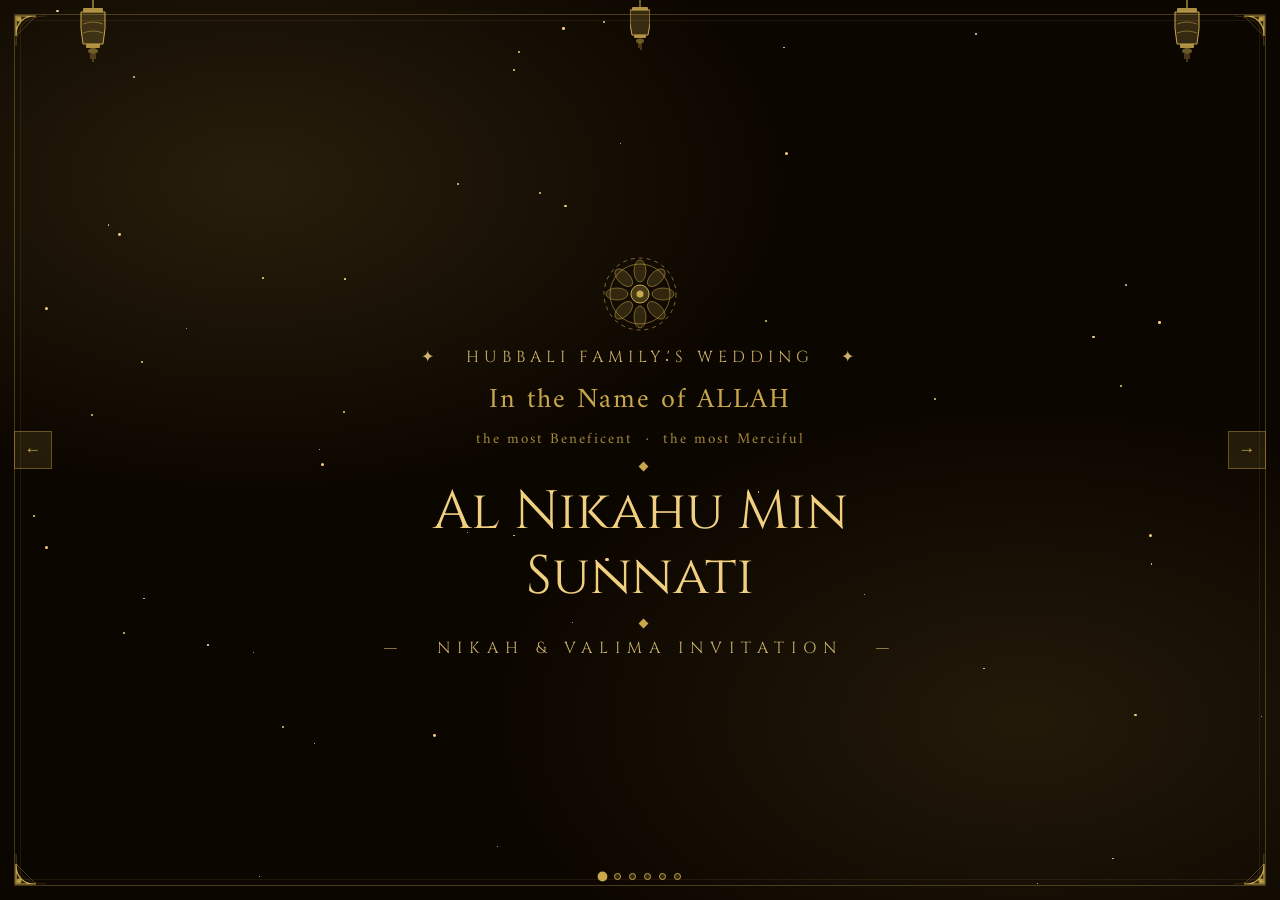
==== invitation.html @ 1d4d9b2c "animations" ====
<!DOCTYPE html>
<html lang="en">
<head>
<meta charset="UTF-8">
<meta name="viewport" content="width=device-width, initial-scale=1.0">
<title>Abdul Kadir & Mubeenabanu – Wedding</title>
<link href="https://fonts.googleapis.com/css2?family=Cormorant+Garamond:ital,wght@0,300;0,400;0,600;1,300;1,400&family=Great+Vibes&family=Cinzel:wght@400;600&family=Amiri:ital,wght@0,400;0,700;1,400&display=swap" rel="stylesheet">
<style>
*{margin:0;padding:0;box-sizing:border-box;}
:root{--gold:#c9a84c;--gl:#f0d080;--gd:#8b6914;}
body{background:#080400;font-family:"Cormorant Garamond",serif;overflow:hidden;width:100vw;height:100vh;}

#bg{position:fixed;inset:0;background:
  radial-gradient(ellipse 60% 50% at 20% 20%,rgba(201,168,76,.15) 0%,transparent 70%),
  radial-gradient(ellipse 60% 50% at 80% 80%,rgba(201,168,76,.12) 0%,transparent 70%),
  #0c0600;z-index:0;}

#particles{position:fixed;inset:0;pointer-events:none;z-index:1;}
.particle{position:absolute;border-radius:50%;background:var(--gl);animation:twinkle var(--dur) ease-in-out infinite;}
@keyframes twinkle{0%,100%{opacity:0;transform:scale(.4);}50%{opacity:var(--op);transform:scale(1);}}

#frame{position:fixed;inset:14px;pointer-events:none;z-index:10;border:1px solid rgba(201,168,76,.3);}
#frame::after{content:"";position:absolute;inset:5px;border:1px solid rgba(201,168,76,.1);}

.corner{position:fixed;width:48px;height:48px;pointer-events:none;z-index:11;}
.corner.tl{top:14px;left:14px;}.corner.tr{top:14px;right:14px;transform:scaleX(-1);}
.corner.bl{bottom:14px;left:14px;transform:scaleY(-1);}.corner.br{bottom:14px;right:14px;transform:scale(-1);}

#lanterns{position:fixed;top:0;left:0;right:0;display:flex;justify-content:space-between;padding:0 80px;pointer-events:none;z-index:9;}
.lantern{animation:swing 4s ease-in-out infinite;transform-origin:top center;}
.lantern:nth-child(2){animation-delay:.6s;}.lantern:nth-child(3){animation-delay:1.2s;}
@keyframes swing{0%,100%{transform:rotate(-6deg);}50%{transform:rotate(6deg);}}

/* SCENES */
.scene{
  position:absolute;inset:0;
  display:flex;flex-direction:column;
  align-items:center;justify-content:flex-start;
  padding:68px 48px 50px;
  z-index:5;
  visibility:hidden;opacity:0;
  transition:opacity .6s ease,visibility .6s ease;
  overflow-y:auto;
  overflow-x:hidden;
}
.scene.active{visibility:visible;opacity:1;}

/* scrollbar hidden but functional */
.scene::-webkit-scrollbar{width:0;}

.scene-inner{
  display:flex;flex-direction:column;
  align-items:center;gap:8px;
  max-width:640px;width:100%;
  margin:auto;
  padding:4px 0 8px;
}

/* STAGGER REVEAL */
.item{opacity:0;transform:translateY(16px);transition:opacity .7s ease,transform .7s ease;}
.item.pop{transform:scale(.8);transition:opacity .65s ease,transform .65s cubic-bezier(.34,1.56,.64,1);}
.scene.active .item{opacity:1;transform:none;}
.scene.active .item:nth-child(1){transition-delay:.1s;}
.scene.active .item:nth-child(2){transition-delay:.25s;}
.scene.active .item:nth-child(3){transition-delay:.4s;}
.scene.active .item:nth-child(4){transition-delay:.55s;}
.scene.active .item:nth-child(5){transition-delay:.7s;}
.scene.active .item:nth-child(6){transition-delay:.85s;}
.scene.active .item:nth-child(7){transition-delay:1s;}
.scene.active .item:nth-child(8){transition-delay:1.15s;}
.scene.active .item:nth-child(9){transition-delay:1.3s;}

/* TYPOGRAPHY */
.tag{font-family:"Cinzel",serif;font-size:clamp(11px,1.7vw,16px);color:var(--gl);letter-spacing:5px;text-transform:uppercase;opacity:.85;text-align:center;}
.arabic{font-family:"Amiri",serif;font-size:clamp(17px,3.2vw,28px);color:var(--gold);text-align:center;line-height:1.8;letter-spacing:2px;}
.script-big{font-family:"Cinzel",cursive;font-size:clamp(38px,9vw,82px);line-height:1.1;text-align:center;
  background:linear-gradient(135deg,#8b6914 0%,#f0d080 40%,#fff8dc 55%,#f0d080 70%,#8b6914 100%);
  background-size:200% auto;-webkit-background-clip:text;background-clip:text;color:transparent;
  animation:shimmer 3s linear infinite;filter:drop-shadow(0 0 16px rgba(201,168,76,.3));}
.couple-name{
  font-family:"Cinzel",serif;
  font-size:clamp(38px,9vw,82px);
  color:var(--gl);
}
@keyframes shimmer{0%{background-position:0% center;}100%{background-position:200% center;}}
.script-med{font-family:"Cinzel",cursive;font-size:clamp(26px,6vw,54px);color:var(--gl);text-align:center;line-height:1.2;}
.monogram{font-family:"Cinzel",cursive;font-size:clamp(60px,15vw,128px);line-height:1;text-align:center;
  background:linear-gradient(135deg,#8b6914,#f0d080,#fff8dc,#f0d080,#8b6914);
  background-size:200% auto;-webkit-background-clip:text;background-clip:text;color:transparent;
  animation:shimmer 4s linear infinite;filter:drop-shadow(0 0 30px rgba(201,168,76,.45));}
.body{font-family:"Cormorant Garamond",serif;font-size:clamp(15px,2.5vw,22px);color:rgba(240,208,128,.85);text-align:center;font-style:italic;line-height:1.75;}
.strong{font-family:"Cormorant Garamond",serif;font-size:clamp(17px,3vw,26px);color:var(--gl);text-align:center;font-style:italic;line-height:1.65;font-weight:600;}
.accent{font-family:"Cinzel",serif;font-size:clamp(12px,2vw,17px);color:var(--gold);letter-spacing:4px;text-align:center;}
.big-time{font-family:"Cormorant Garamond",serif;font-size:clamp(30px,7.5vw,68px);color:var(--gl);font-style:italic;line-height:1;font-weight:300;text-align:center;}

.heart{font-size:clamp(20px,3.5vw,32px);color:var(--gold);animation:hb 1.6s ease-in-out infinite;display:block;text-align:center;}
@keyframes hb{0%,100%{transform:scale(1);}15%{transform:scale(1.3);}30%{transform:scale(1);}45%{transform:scale(1.2);}60%{transform:scale(1);}}

.divider{display:flex;align-items:center;gap:12px;width:min(75%,360px);margin:2px auto;}
.dl{flex:1;height:1px;background:linear-gradient(90deg,transparent,var(--gold),transparent);}
.dg{width:7px;height:7px;background:var(--gold);transform:rotate(45deg);flex-shrink:0;}

.event-card{background:rgba(201,168,76,.07);border:1px solid rgba(201,168,76,.35);
  padding:clamp(12px,2.5vw,24px) clamp(18px,4vw,44px);text-align:center;position:relative;width:min(94%,480px);}
.event-card::before{content:"";position:absolute;inset:5px;border:1px solid rgba(201,168,76,.1);pointer-events:none;}

/* QR BOX */
.qr-row{display:flex;gap:20px;align-items:center;justify-content:center;margin-top:4px;}
.qr-box{display:flex;flex-direction:column;align-items:center;gap:6px;}
.qr-box img{width:clamp(80px,14vw,120px);height:clamp(80px,14vw,120px);object-fit:contain;
  border:2px solid rgba(201,168,76,.5);padding:4px;background:transparent;}
.qr-label{font-family:"Cinzel",serif;font-size:clamp(11px,1.6vw,14px);color:var(--gold);letter-spacing:3px;text-transform:uppercase;}

@keyframes float{0%,100%{transform:translateY(0);}50%{transform:translateY(-7px);}}
.float{animation:float 3.5s ease-in-out infinite;}

/* NAV */
.nav-btn{position:fixed;top:50%;transform:translateY(-50%);background:rgba(201,168,76,.12);
  border:1px solid rgba(201,168,76,.4);color:var(--gold);font-size:17px;
  width:38px;height:38px;display:flex;align-items:center;justify-content:center;
  cursor:pointer;z-index:20;transition:background .3s;}
.nav-btn:hover{background:rgba(201,168,76,.28);}
#prev{left:14px;}#next{right:14px;}

#dots{position:fixed;bottom:20px;left:50%;transform:translateX(-50%);display:flex;gap:8px;z-index:20;}
.dot{width:7px;height:7px;border-radius:50%;border:1px solid var(--gold);background:rgba(201,168,76,.2);cursor:pointer;transition:all .3s;}
.dot.on{background:var(--gold);transform:scale(1.4);}

/* ═══ RESPONSIVE ═══ */

/* Tablet / large mobile */
@media (max-width:768px) {
  .scene { padding:58px 32px 48px; }
  #lanterns { padding:0 56px; }
  .event-card { padding:clamp(10px,2.5vw,24px) clamp(14px,3.5vw,44px); }
}

/* Mobile */
@media (max-width:600px) {
  #frame { inset:8px; }
  #frame::after { inset:4px; }
  .corner { width:34px; height:34px; }
  .corner.tl{top:8px;left:8px;}
  .corner.tr{top:8px;right:8px;}
  .corner.bl{bottom:8px;left:8px;}
  .corner.br{bottom:8px;right:8px;}
  #lanterns { padding:0 36px; }
  .scene { padding:52px 14px 46px; }
  .scene-inner { gap:5px; }
  .couple-name { font-size:clamp(26px,8.5vw,82px); }
  .script-big  { font-size:clamp(26px,8.5vw,82px); }
  .script-med  { font-size:clamp(20px,6vw,54px); }
  .monogram    { font-size:clamp(44px,14vw,128px); }
  .big-time    { font-size:clamp(24px,7vw,68px); }
  .tag         { font-size:clamp(10px,2.8vw,16px); letter-spacing:3px; }
  .arabic      { font-size:clamp(15px,4vw,28px); }
  .body        { font-size:clamp(13px,3.2vw,22px); }
  .strong      { font-size:clamp(14px,3.5vw,26px); }
  .accent      { font-size:clamp(10px,2.8vw,17px); }
  .event-card  { width:min(98%,480px); padding:12px 16px; }
  .event-card::before { inset:4px; }
  .divider     { width:min(88%,360px); }
  .qr-row      { gap:14px; flex-wrap:wrap; justify-content:center; }
  .qr-box img  { width:clamp(72px,18vw,120px); height:clamp(72px,18vw,120px); }
  .qr-label    { font-size:clamp(9px,2.2vw,14px); }
  .nav-btn     { width:36px; height:36px; font-size:15px; }
  #prev { left:4px; }
  #next { right:4px; }
  #dots { bottom:10px; gap:7px; }
  .dot { width:6px; height:6px; }
}

/* Small / compact phones */
@media (max-width:380px) {
  #lanterns { padding:0 20px; }
  .scene { padding:50px 10px 44px; }
  .couple-name { font-size:clamp(22px,7.5vw,82px); }
  .script-big  { font-size:clamp(22px,7.5vw,82px); }
  .monogram    { font-size:clamp(38px,13vw,128px); }
}

/* Landscape on phones — limited vertical space */
@media (max-height:480px) and (orientation:landscape) {
  #lanterns { display:none; }
  #frame { inset:6px; }
  .corner { width:28px; height:28px; }
  .corner.tl{top:6px;left:6px;}
  .corner.tr{top:6px;right:6px;}
  .corner.bl{bottom:6px;left:6px;}
  .corner.br{bottom:6px;right:6px;}
  .scene { padding:36px 24px 36px; }
  .scene-inner { gap:3px; }
  .couple-name { font-size:clamp(18px,5vw,60px); }
  .script-big  { font-size:clamp(18px,5vw,60px); }
  .monogram    { font-size:clamp(32px,9vw,90px); }
  .big-time    { font-size:clamp(20px,5vw,56px); }
  .nav-btn     { width:32px; height:32px; }
  #dots { bottom:6px; }
}

/* iOS 100vh fix */
@supports (-webkit-touch-callout:none) {
  body { height:-webkit-fill-available; }
}

/* ════════════════════════════════════
   ENTRY CURTAIN — lifts away on load
════════════════════════════════════ */
#entry-curtain{
  position:fixed;inset:0;z-index:9999;
  background:#000;
  opacity:1;
  transition:opacity 1.3s cubic-bezier(.4,0,.2,1);
  pointer-events:none;
}
#entry-curtain.lifted{ opacity:0; }

</style>
</head>
<body>
<div id="entry-curtain"></div>
<div id="bg"></div>
<div id="particles"></div>
<div id="frame"></div>

<!-- Corners -->
<div class="corner tl"><svg viewBox="0 0 48 48" fill="none"><path d="M2 2L2 22Q2 2 22 2Z" stroke="#c9a84c" stroke-width="1.2" fill="rgba(201,168,76,.15)"/><path d="M2 2L2 32Q2 2 32 2" stroke="#c9a84c" stroke-width="0.5" fill="none" opacity=".4"/><circle cx="5" cy="5" r="2.5" fill="#c9a84c" opacity=".9"/><path d="M13 2Q7 8 2 15" stroke="#c9a84c" stroke-width="0.5" fill="none"/><path d="M22 2Q11 13 2 22" stroke="#c9a84c" stroke-width="0.5" fill="none" opacity=".6"/></svg></div>
<div class="corner tr"><svg viewBox="0 0 48 48" fill="none"><path d="M2 2L2 22Q2 2 22 2Z" stroke="#c9a84c" stroke-width="1.2" fill="rgba(201,168,76,.15)"/><path d="M2 2L2 32Q2 2 32 2" stroke="#c9a84c" stroke-width="0.5" fill="none" opacity=".4"/><circle cx="5" cy="5" r="2.5" fill="#c9a84c" opacity=".9"/><path d="M13 2Q7 8 2 15" stroke="#c9a84c" stroke-width="0.5" fill="none"/><path d="M22 2Q11 13 2 22" stroke="#c9a84c" stroke-width="0.5" fill="none" opacity=".6"/></svg></div>
<div class="corner bl"><svg viewBox="0 0 48 48" fill="none"><path d="M2 2L2 22Q2 2 22 2Z" stroke="#c9a84c" stroke-width="1.2" fill="rgba(201,168,76,.15)"/><path d="M2 2L2 32Q2 2 32 2" stroke="#c9a84c" stroke-width="0.5" fill="none" opacity=".4"/><circle cx="5" cy="5" r="2.5" fill="#c9a84c" opacity=".9"/><path d="M13 2Q7 8 2 15" stroke="#c9a84c" stroke-width="0.5" fill="none"/><path d="M22 2Q11 13 2 22" stroke="#c9a84c" stroke-width="0.5" fill="none" opacity=".6"/></svg></div>
<div class="corner br"><svg viewBox="0 0 48 48" fill="none"><path d="M2 2L2 22Q2 2 22 2Z" stroke="#c9a84c" stroke-width="1.2" fill="rgba(201,168,76,.15)"/><path d="M2 2L2 32Q2 2 32 2" stroke="#c9a84c" stroke-width="0.5" fill="none" opacity=".4"/><circle cx="5" cy="5" r="2.5" fill="#c9a84c" opacity=".9"/><path d="M13 2Q7 8 2 15" stroke="#c9a84c" stroke-width="0.5" fill="none"/><path d="M22 2Q11 13 2 22" stroke="#c9a84c" stroke-width="0.5" fill="none" opacity=".6"/></svg></div>

<!-- Lanterns -->
<div id="lanterns">
  <div class="lantern"><svg width="26" height="62" viewBox="0 0 26 62" fill="none"><line x1="13" y1="0" x2="13" y2="8" stroke="#c9a84c" stroke-width="1.2"/><rect x="3" y="8" width="20" height="4" rx="1" fill="#c9a84c" opacity=".85"/><path d="M1 12Q0 29 3 44L23 44Q26 29 25 12Z" fill="rgba(201,168,76,.22)" stroke="#c9a84c" stroke-width="1"/><path d="M3 24Q13 20 23 24" stroke="#c9a84c" stroke-width=".5" fill="none"/><path d="M3 33Q13 29 23 33" stroke="#c9a84c" stroke-width=".5" fill="none"/><rect x="6" y="44" width="14" height="4" rx="1" fill="#c9a84c" opacity=".85"/><ellipse cx="13" cy="51" rx="5" ry="3" fill="rgba(201,168,76,.5)"/><line x1="11" y1="54" x2="11" y2="59" stroke="#c9a84c" stroke-width=".6"/><line x1="13" y1="54" x2="13" y2="62" stroke="#c9a84c" stroke-width=".6"/><line x1="15" y1="54" x2="15" y2="59" stroke="#c9a84c" stroke-width=".6"/></svg></div>
  <div class="lantern"><svg width="20" height="50" viewBox="0 0 20 50" fill="none"><line x1="10" y1="0" x2="10" y2="7" stroke="#c9a84c" stroke-width="1"/><rect x="2" y="7" width="16" height="3" rx="1" fill="#c9a84c" opacity=".85"/><path d="M0 10Q-1 24 2 35L18 35Q21 24 20 10Z" fill="rgba(201,168,76,.22)" stroke="#c9a84c" stroke-width="1"/><rect x="4" y="35" width="12" height="3" rx="1" fill="#c9a84c" opacity=".85"/><ellipse cx="10" cy="41" rx="4" ry="2.5" fill="rgba(201,168,76,.5)"/><line x1="9" y1="43" x2="9" y2="48" stroke="#c9a84c" stroke-width=".6"/><line x1="11" y1="43" x2="11" y2="50" stroke="#c9a84c" stroke-width=".6"/></svg></div>
  <div class="lantern"><svg width="26" height="62" viewBox="0 0 26 62" fill="none"><line x1="13" y1="0" x2="13" y2="8" stroke="#c9a84c" stroke-width="1.2"/><rect x="3" y="8" width="20" height="4" rx="1" fill="#c9a84c" opacity=".85"/><path d="M1 12Q0 29 3 44L23 44Q26 29 25 12Z" fill="rgba(201,168,76,.22)" stroke="#c9a84c" stroke-width="1"/><path d="M3 24Q13 20 23 24" stroke="#c9a84c" stroke-width=".5" fill="none"/><path d="M3 33Q13 29 23 33" stroke="#c9a84c" stroke-width=".5" fill="none"/><rect x="6" y="44" width="14" height="4" rx="1" fill="#c9a84c" opacity=".85"/><ellipse cx="13" cy="51" rx="5" ry="3" fill="rgba(201,168,76,.5)"/><line x1="11" y1="54" x2="11" y2="59" stroke="#c9a84c" stroke-width=".6"/><line x1="13" y1="54" x2="13" y2="62" stroke="#c9a84c" stroke-width=".6"/><line x1="15" y1="54" x2="15" y2="59" stroke="#c9a84c" stroke-width=".6"/></svg></div>
</div>

<!-- ═══ SCENE 0 — BISMILLAH ═══ -->
<div class="scene" id="s0">
  <div class="scene-inner">
    <div class="item pop float">
      <svg width="78" height="78" viewBox="0 0 78 78" fill="none">
        <circle cx="39" cy="39" r="36" stroke="#c9a84c" stroke-width=".6" stroke-dasharray="4 4"/>
        <circle cx="39" cy="39" r="30" stroke="#c9a84c" stroke-width="1" opacity=".55"/>
        <g fill="rgba(201,168,76,.18)" stroke="#c9a84c" stroke-width=".5">
          <ellipse cx="39" cy="16" rx="6" ry="11" transform="rotate(0 39 39)"/>
          <ellipse cx="39" cy="16" rx="6" ry="11" transform="rotate(45 39 39)"/>
          <ellipse cx="39" cy="16" rx="6" ry="11" transform="rotate(90 39 39)"/>
          <ellipse cx="39" cy="16" rx="6" ry="11" transform="rotate(135 39 39)"/>
          <ellipse cx="39" cy="16" rx="6" ry="11" transform="rotate(180 39 39)"/>
          <ellipse cx="39" cy="16" rx="6" ry="11" transform="rotate(225 39 39)"/>
          <ellipse cx="39" cy="16" rx="6" ry="11" transform="rotate(270 39 39)"/>
          <ellipse cx="39" cy="16" rx="6" ry="11" transform="rotate(315 39 39)"/>
        </g>
        <circle cx="39" cy="39" r="9" fill="rgba(201,168,76,.3)" stroke="#c9a84c"/>
        <circle cx="39" cy="39" r="3.5" fill="#c9a84c"/>
      </svg>
    </div>
    <div class="item"><p class="tag">✦ &nbsp; Hubbali Family's Wedding &nbsp; ✦</p></div>
    <div class="item">
      <p class="arabic">In the Name of ALLAH</p>
      <p class="arabic" style="font-size:clamp(10px,1.7vw,15px);opacity:.8">the most Beneficent &nbsp;·&nbsp; the most Merciful</p>
    </div>
    <div class="item"><div class="divider"><div class="dl"></div><div class="dg"></div><div class="dl"></div></div></div>
    <div class="item"><p class="script-med">Al Nikahu Min Sunnati</p></div>
    <div class="item"><div class="divider"><div class="dl"></div><div class="dg"></div><div class="dl"></div></div></div>
    <div class="item"><p class="tag" style="letter-spacing:7px">— &nbsp; Nikah & Valima Invitation &nbsp; —</p></div>
  </div>
</div>

<!-- ═══ SCENE 1 — THE COUPLE ═══ -->
<div class="scene" id="s1">
  <div class="scene-inner">
    <div class="item"><p class="tag">Wedding of</p></div>
    <div class="item">
      <p class="couple-name">Abdul Kadir</p>
      <p class="body" style="font-size:clamp(10px,1.4vw,12px);margin-top:2px">&nbsp;·&nbsp; Son of Mr & Mrs Hubbali</p>
    </div>
    <div class="item pop"><span class="heart">♥</span></div>
    <div class="item">
      <p class="couple-name">Mubeenabanu</p>
      <p class="body" style="font-size:clamp(10px,1.4vw,12px);margin-top:2px">&nbsp;·&nbsp; D/o. Mr & Mrs Masuti</p>
    </div>
    <div class="item"><div class="divider"><div class="dl"></div><div class="dg"></div><div class="dl"></div></div></div>
    <div class="item">
      <p class="body">request the pleasure of your presence &amp; your family<br>on the auspicious occasion of their son's <strong style="color:var(--gold);font-style:normal">Wedding Ceremony</strong></p>
    </div>
  </div>
</div>

<!-- ═══ SCENE 2 — MONOGRAM ═══ -->
<div class="scene" id="s2">
  <div class="scene-inner">
    <div class="item pop float"><p class="monogram">A&amp;M</p></div>
    <div class="item"><div class="divider"><div class="dl"></div><div class="dg"></div><div class="dl"></div></div></div>
    <div class="item"><p class="tag" style="letter-spacing:7px">Forever &amp; Always</p></div>
    <div class="item">
      <svg width="106" height="53" viewBox="0 0 106 53" fill="none">
        <circle cx="33" cy="26" r="19" stroke="#c9a84c" stroke-width="1.5" fill="rgba(201,168,76,.07)"/>
        <circle cx="73" cy="26" r="19" stroke="#c9a84c" stroke-width="1.5" fill="rgba(201,168,76,.07)"/>
        <circle cx="33" cy="26" r="13" stroke="#c9a84c" stroke-width=".5" fill="none" opacity=".4"/>
        <circle cx="73" cy="26" r="13" stroke="#c9a84c" stroke-width=".5" fill="none" opacity=".4"/>
        <polygon points="33,8 36,14 33,20 30,14" fill="rgba(201,168,76,.8)" stroke="#c9a84c" stroke-width=".5"/>
        <polygon points="73,8 76,14 73,20 70,14" fill="rgba(201,168,76,.8)" stroke="#c9a84c" stroke-width=".5"/>
      </svg>
    </div>
  </div>
</div>

<!-- ═══ SCENE 3 — NIKAH ═══ -->
<div class="scene" id="s3">
  <div class="scene-inner">
    <div class="item"><p class="tag" style="letter-spacing:6px">✦ &nbsp; Insha-Allah &nbsp; ✦</p></div>
    <div class="item pop">
      <div class="event-card">
        <p class="accent" style="letter-spacing:5px;margin-bottom:6px">NIKAH CEREMONY</p>
        <div class="divider" style="margin:5px auto"><div class="dl"></div><div class="dg"></div><div class="dl"></div></div>
        <p class="strong" style="font-size:clamp(14px,2.6vw,21px);margin-top:6px">Sunday, 10<sup style="font-size:.6em">th</sup> May 2026</p>
        <p class="big-time" style="margin:6px 0">11:45 a.m.</p>
        <div class="divider" style="margin:6px auto;opacity:.3"><div class="dl"></div></div>
        <p class="body" style="font-size:clamp(12px,1.9vw,17px)">
          Appaji Garden<br>Opp. Bus Depot, Hubli–Bijapur Road<br>
          <strong style="color:var(--gl);font-style:normal">Navalgund</strong>
        </p>
      </div>
    </div>
    <div class="item">
      <div class="qr-row">
        <div class="qr-box">
          <img src="[data-uri]" alt="Nikah venue QR code"/>
          <p class="qr-label">Scan for Nikah Venue</p>
        </div>
      </div>
    </div>
  </div>
</div>

<!-- ═══ SCENE 4 — VALIMA ═══ -->
<div class="scene" id="s4">
  <div class="scene-inner">
    <div class="item"><p class="tag" style="letter-spacing:6px">✦ &nbsp; Reception &nbsp; ✦</p></div>
    <div class="item pop">
      <div class="event-card">
        <p class="accent" style="letter-spacing:5px;margin-bottom:6px">VALIMA (RECEPTION)</p>
        <div class="divider" style="margin:5px auto"><div class="dl"></div><div class="dg"></div><div class="dl"></div></div>
        <p class="strong" style="font-size:clamp(14px,2.6vw,21px);margin-top:6px">Monday, 11<sup style="font-size:.6em">th</sup> May 2026</p>
        <p class="big-time" style="margin:6px 0">1:00 pm</p>
        <div class="divider" style="margin:6px auto;opacity:.3"><div class="dl"></div></div>
        <p class="body" style="font-size:clamp(12px,1.9vw,17px)">
          Taj Shadi Mahal<br>Tajnagar, Last Bus-Stop<br>
          <strong style="color:var(--gl);font-style:normal">Hubli</strong>
        </p>
      </div>
    </div>
    <div class="item">
      <div class="qr-row">
        <div class="qr-box">
          <img src="[data-uri]" alt="Valima venue QR code"/>
          <p class="qr-label">Scan for Valima Venue</p>
        </div>
      </div>
    </div>
  </div>
</div>

<!-- ═══ SCENE 5 — FROM FAMILY ═══ -->
<div class="scene" id="s5">
  <div class="scene-inner" style="gap:9px">
    <div class="item pop float">
      <svg width="62" height="62" viewBox="0 0 62 62" fill="none">
        <circle cx="31" cy="31" r="28" stroke="#c9a84c" stroke-width=".6" stroke-dasharray="3 3"/>
        <g fill="rgba(201,168,76,.2)" stroke="#c9a84c" stroke-width=".5">
          <ellipse cx="31" cy="11" rx="5" ry="9" transform="rotate(0 31 31)"/>
          <ellipse cx="31" cy="11" rx="5" ry="9" transform="rotate(60 31 31)"/>
          <ellipse cx="31" cy="11" rx="5" ry="9" transform="rotate(120 31 31)"/>
          <ellipse cx="31" cy="11" rx="5" ry="9" transform="rotate(180 31 31)"/>
          <ellipse cx="31" cy="11" rx="5" ry="9" transform="rotate(240 31 31)"/>
          <ellipse cx="31" cy="11" rx="5" ry="9" transform="rotate(300 31 31)"/>
        </g>
        <circle cx="31" cy="31" r="7" fill="rgba(201,168,76,.3)" stroke="#c9a84c"/>
        <circle cx="31" cy="31" r="3" fill="#c9a84c"/>
      </svg>
    </div>
    <div class="item"><p class="tag" style="letter-spacing:5px">With Best Compliments From</p></div>
    <div class="item"><div class="divider"><div class="dl"></div><div class="dg"></div><div class="dl"></div></div></div>
    <div class="item"><p class="script-med" style="font-size:clamp(20px,4.5vw,40px)">Mr. &amp; Mrs. Hubbali</p></div>
  </div>
</div>

<button class="nav-btn" id="prev">&#8592;</button>
<button class="nav-btn" id="next">&#8594;</button>
<div id="dots"></div>

<script>
const pw=document.getElementById("particles");
for(let i=0;i<55;i++){const p=document.createElement("div");p.className="particle";const sz=(Math.random()*2.5+.8).toFixed(1);p.style.cssText=`width:${sz}px;height:${sz}px;left:${(Math.random()*100).toFixed(1)}%;top:${(Math.random()*100).toFixed(1)}%;--dur:${(Math.random()*4+2).toFixed(1)}s;--op:${(Math.random()*.5+.1).toFixed(2)};animation-delay:${(Math.random()*6).toFixed(1)}s`;pw.appendChild(p);}

const scenes=Array.from(document.querySelectorAll(".scene"));
const N=scenes.length;
let cur=0,timer=null,userNavigated=false;
const dotsEl=document.getElementById("dots");
scenes.forEach((_,i)=>{const d=document.createElement("div");d.className="dot"+(i===0?" on":"");d.onclick=()=>goManual(i);dotsEl.appendChild(d);});

function go(idx){
  if(timer)clearTimeout(timer);
  const prev=scenes[cur];
  cur=((idx%N)+N)%N;
  prev.classList.remove("active");
  setTimeout(()=>{scenes[cur].classList.add("active");dotsEl.querySelectorAll(".dot").forEach((d,i)=>d.classList.toggle("on",i===cur));},420);
  if(!userNavigated) timer=setTimeout(()=>go(cur+1),8000);
}

function goManual(idx){
  userNavigated=true;
  if(timer)clearTimeout(timer);
  go(idx);
}

scenes[0].classList.add("active");
timer=setTimeout(()=>go(1),8000);
document.getElementById("next").onclick=()=>goManual(cur+1);
document.getElementById("prev").onclick=()=>goManual(cur-1);
document.addEventListener("keydown",e=>{if(e.key==="ArrowRight")goManual(cur+1);if(e.key==="ArrowLeft")goManual(cur-1);});
let tx=0,ty=0;
document.addEventListener("touchstart",e=>{tx=e.touches[0].clientX;ty=e.touches[0].clientY;},{passive:true});
document.addEventListener("touchend",e=>{
  const dx=e.changedTouches[0].clientX-tx;
  const dy=e.changedTouches[0].clientY-ty;
  if(Math.abs(dx)>45&&Math.abs(dx)>Math.abs(dy))goManual(cur+(dx<0?1:-1));
});

function recolorQR(img){
  const c=document.createElement("canvas");
  c.width=img.naturalWidth;c.height=img.naturalHeight;
  const ctx=c.getContext("2d");
  ctx.drawImage(img,0,0);
  const d=ctx.getImageData(0,0,c.width,c.height);
  for(let i=0;i<d.data.length;i+=4){
    const lum=d.data[i]*0.299+d.data[i+1]*0.587+d.data[i+2]*0.114;
    if(lum<128){d.data[i]=201;d.data[i+1]=168;d.data[i+2]=76;d.data[i+3]=255;}
    else{d.data[i+3]=0;}
  }
  ctx.putImageData(d,0,0);
  img.src=c.toDataURL("image/png");
}
document.querySelectorAll(".qr-box img").forEach(img=>{
  if(img.complete&&img.naturalWidth)recolorQR(img);
  else img.addEventListener("load",()=>recolorQR(img),{once:true});
});

/* ── entry curtain lift ── */
(function(){
  var ec = document.getElementById('entry-curtain');
  if(!ec) return;
  // Wait for fonts/paint then start the lift
  requestAnimationFrame(function(){
    requestAnimationFrame(function(){
      setTimeout(function(){ ec.classList.add('lifted'); }, 60);
    });
  });
  // Remove from DOM after transition completes
  ec.addEventListener('transitionend', function(){ ec.remove(); }, {once:true});
})();

</script>
</body>
</html>
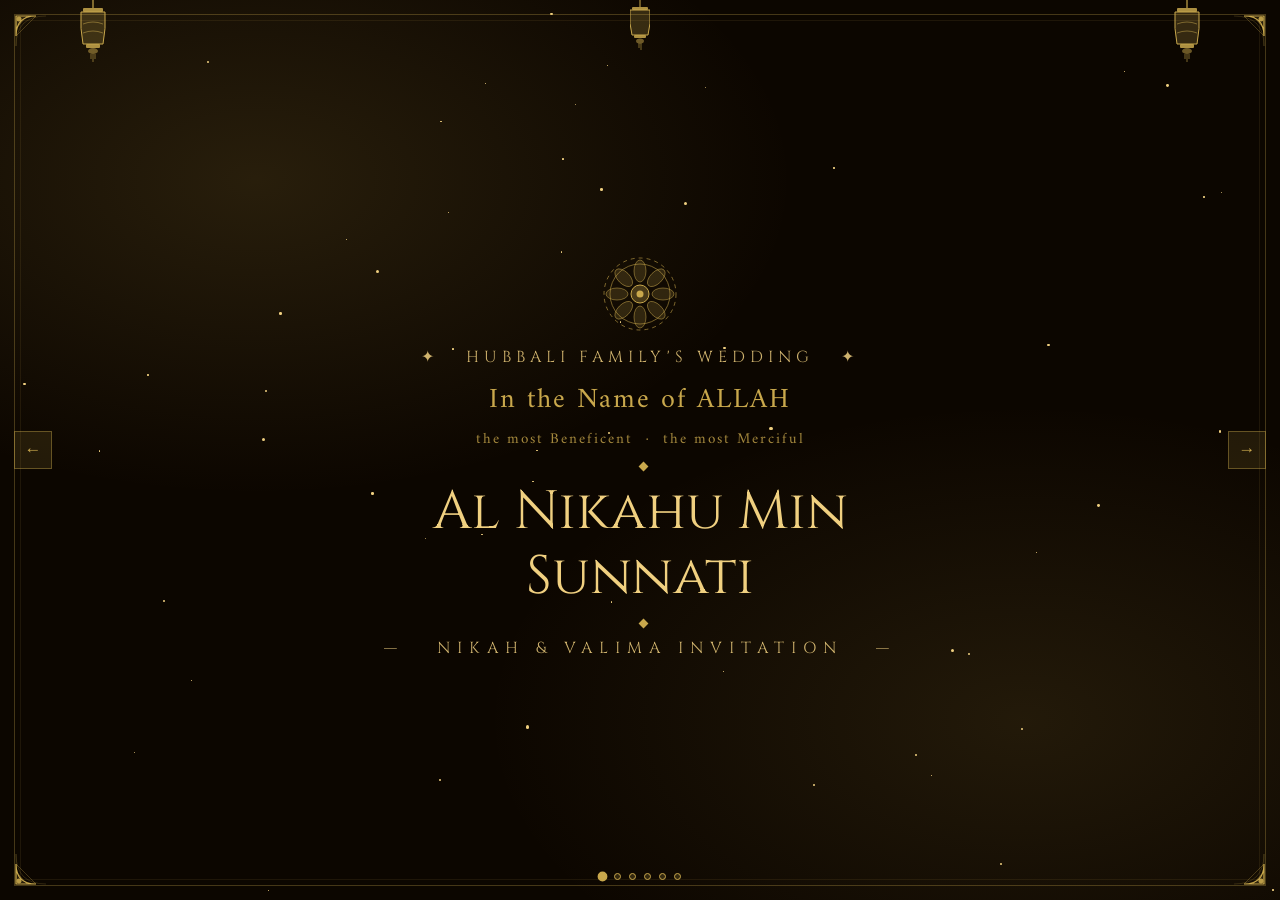
==== commit 2380a2aa: "location info" ====
--- a/invitation.html
+++ b/invitation.html
@@ -5,216 +5,26 @@
 <meta name="viewport" content="width=device-width, initial-scale=1.0">
 <title>Abdul Kadir & Mubeenabanu – Wedding</title>
 <link href="https://fonts.googleapis.com/css2?family=Cormorant+Garamond:ital,wght@0,300;0,400;0,600;1,300;1,400&family=Great+Vibes&family=Cinzel:wght@400;600&family=Amiri:ital,wght@0,400;0,700;1,400&display=swap" rel="stylesheet">
+<link rel="stylesheet" href="invitation.css">
 <style>
-*{margin:0;padding:0;box-sizing:border-box;}
-:root{--gold:#c9a84c;--gl:#f0d080;--gd:#8b6914;}
-body{background:#080400;font-family:"Cormorant Garamond",serif;overflow:hidden;width:100vw;height:100vh;}
-
-#bg{position:fixed;inset:0;background:
-  radial-gradient(ellipse 60% 50% at 20% 20%,rgba(201,168,76,.15) 0%,transparent 70%),
-  radial-gradient(ellipse 60% 50% at 80% 80%,rgba(201,168,76,.12) 0%,transparent 70%),
-  #0c0600;z-index:0;}
-
-#particles{position:fixed;inset:0;pointer-events:none;z-index:1;}
-.particle{position:absolute;border-radius:50%;background:var(--gl);animation:twinkle var(--dur) ease-in-out infinite;}
-@keyframes twinkle{0%,100%{opacity:0;transform:scale(.4);}50%{opacity:var(--op);transform:scale(1);}}
-
-#frame{position:fixed;inset:14px;pointer-events:none;z-index:10;border:1px solid rgba(201,168,76,.3);}
-#frame::after{content:"";position:absolute;inset:5px;border:1px solid rgba(201,168,76,.1);}
-
-.corner{position:fixed;width:48px;height:48px;pointer-events:none;z-index:11;}
-.corner.tl{top:14px;left:14px;}.corner.tr{top:14px;right:14px;transform:scaleX(-1);}
-.corner.bl{bottom:14px;left:14px;transform:scaleY(-1);}.corner.br{bottom:14px;right:14px;transform:scale(-1);}
-
-#lanterns{position:fixed;top:0;left:0;right:0;display:flex;justify-content:space-between;padding:0 80px;pointer-events:none;z-index:9;}
-.lantern{animation:swing 4s ease-in-out infinite;transform-origin:top center;}
-.lantern:nth-child(2){animation-delay:.6s;}.lantern:nth-child(3){animation-delay:1.2s;}
-@keyframes swing{0%,100%{transform:rotate(-6deg);}50%{transform:rotate(6deg);}}
-
-/* SCENES */
-.scene{
-  position:absolute;inset:0;
-  display:flex;flex-direction:column;
-  align-items:center;justify-content:flex-start;
-  padding:68px 48px 50px;
-  z-index:5;
-  visibility:hidden;opacity:0;
-  transition:opacity .6s ease,visibility .6s ease;
-  overflow-y:auto;
-  overflow-x:hidden;
-}
-.scene.active{visibility:visible;opacity:1;}
-
-/* scrollbar hidden but functional */
-.scene::-webkit-scrollbar{width:0;}
-
-.scene-inner{
-  display:flex;flex-direction:column;
-  align-items:center;gap:8px;
-  max-width:640px;width:100%;
-  margin:auto;
-  padding:4px 0 8px;
-}
-
-/* STAGGER REVEAL */
-.item{opacity:0;transform:translateY(16px);transition:opacity .7s ease,transform .7s ease;}
-.item.pop{transform:scale(.8);transition:opacity .65s ease,transform .65s cubic-bezier(.34,1.56,.64,1);}
-.scene.active .item{opacity:1;transform:none;}
-.scene.active .item:nth-child(1){transition-delay:.1s;}
-.scene.active .item:nth-child(2){transition-delay:.25s;}
-.scene.active .item:nth-child(3){transition-delay:.4s;}
-.scene.active .item:nth-child(4){transition-delay:.55s;}
-.scene.active .item:nth-child(5){transition-delay:.7s;}
-.scene.active .item:nth-child(6){transition-delay:.85s;}
-.scene.active .item:nth-child(7){transition-delay:1s;}
-.scene.active .item:nth-child(8){transition-delay:1.15s;}
-.scene.active .item:nth-child(9){transition-delay:1.3s;}
-
-/* TYPOGRAPHY */
-.tag{font-family:"Cinzel",serif;font-size:clamp(11px,1.7vw,16px);color:var(--gl);letter-spacing:5px;text-transform:uppercase;opacity:.85;text-align:center;}
-.arabic{font-family:"Amiri",serif;font-size:clamp(17px,3.2vw,28px);color:var(--gold);text-align:center;line-height:1.8;letter-spacing:2px;}
-.script-big{font-family:"Cinzel",cursive;font-size:clamp(38px,9vw,82px);line-height:1.1;text-align:center;
-  background:linear-gradient(135deg,#8b6914 0%,#f0d080 40%,#fff8dc 55%,#f0d080 70%,#8b6914 100%);
-  background-size:200% auto;-webkit-background-clip:text;background-clip:text;color:transparent;
-  animation:shimmer 3s linear infinite;filter:drop-shadow(0 0 16px rgba(201,168,76,.3));}
-.couple-name{
-  font-family:"Cinzel",serif;
-  font-size:clamp(38px,9vw,82px);
-  color:var(--gl);
-}
-@keyframes shimmer{0%{background-position:0% center;}100%{background-position:200% center;}}
-.script-med{font-family:"Cinzel",cursive;font-size:clamp(26px,6vw,54px);color:var(--gl);text-align:center;line-height:1.2;}
-.monogram{font-family:"Cinzel",cursive;font-size:clamp(60px,15vw,128px);line-height:1;text-align:center;
-  background:linear-gradient(135deg,#8b6914,#f0d080,#fff8dc,#f0d080,#8b6914);
-  background-size:200% auto;-webkit-background-clip:text;background-clip:text;color:transparent;
-  animation:shimmer 4s linear infinite;filter:drop-shadow(0 0 30px rgba(201,168,76,.45));}
-.body{font-family:"Cormorant Garamond",serif;font-size:clamp(15px,2.5vw,22px);color:rgba(240,208,128,.85);text-align:center;font-style:italic;line-height:1.75;}
-.strong{font-family:"Cormorant Garamond",serif;font-size:clamp(17px,3vw,26px);color:var(--gl);text-align:center;font-style:italic;line-height:1.65;font-weight:600;}
-.accent{font-family:"Cinzel",serif;font-size:clamp(12px,2vw,17px);color:var(--gold);letter-spacing:4px;text-align:center;}
-.big-time{font-family:"Cormorant Garamond",serif;font-size:clamp(30px,7.5vw,68px);color:var(--gl);font-style:italic;line-height:1;font-weight:300;text-align:center;}
-
-.heart{font-size:clamp(20px,3.5vw,32px);color:var(--gold);animation:hb 1.6s ease-in-out infinite;display:block;text-align:center;}
-@keyframes hb{0%,100%{transform:scale(1);}15%{transform:scale(1.3);}30%{transform:scale(1);}45%{transform:scale(1.2);}60%{transform:scale(1);}}
-
-.divider{display:flex;align-items:center;gap:12px;width:min(75%,360px);margin:2px auto;}
-.dl{flex:1;height:1px;background:linear-gradient(90deg,transparent,var(--gold),transparent);}
-.dg{width:7px;height:7px;background:var(--gold);transform:rotate(45deg);flex-shrink:0;}
-
-.event-card{background:rgba(201,168,76,.07);border:1px solid rgba(201,168,76,.35);
-  padding:clamp(12px,2.5vw,24px) clamp(18px,4vw,44px);text-align:center;position:relative;width:min(94%,480px);}
-.event-card::before{content:"";position:absolute;inset:5px;border:1px solid rgba(201,168,76,.1);pointer-events:none;}
-
-/* QR BOX */
-.qr-row{display:flex;gap:20px;align-items:center;justify-content:center;margin-top:4px;}
-.qr-box{display:flex;flex-direction:column;align-items:center;gap:6px;}
-.qr-box img{width:clamp(80px,14vw,120px);height:clamp(80px,14vw,120px);object-fit:contain;
-  border:2px solid rgba(201,168,76,.5);padding:4px;background:transparent;}
-.qr-label{font-family:"Cinzel",serif;font-size:clamp(11px,1.6vw,14px);color:var(--gold);letter-spacing:3px;text-transform:uppercase;}
-
-@keyframes float{0%,100%{transform:translateY(0);}50%{transform:translateY(-7px);}}
-.float{animation:float 3.5s ease-in-out infinite;}
-
-/* NAV */
-.nav-btn{position:fixed;top:50%;transform:translateY(-50%);background:rgba(201,168,76,.12);
-  border:1px solid rgba(201,168,76,.4);color:var(--gold);font-size:17px;
-  width:38px;height:38px;display:flex;align-items:center;justify-content:center;
-  cursor:pointer;z-index:20;transition:background .3s;}
-.nav-btn:hover{background:rgba(201,168,76,.28);}
-#prev{left:14px;}#next{right:14px;}
-
-#dots{position:fixed;bottom:20px;left:50%;transform:translateX(-50%);display:flex;gap:8px;z-index:20;}
-.dot{width:7px;height:7px;border-radius:50%;border:1px solid var(--gold);background:rgba(201,168,76,.2);cursor:pointer;transition:all .3s;}
-.dot.on{background:var(--gold);transform:scale(1.4);}
-
-/* ═══ RESPONSIVE ═══ */
-
-/* Tablet / large mobile */
-@media (max-width:768px) {
-  .scene { padding:58px 32px 48px; }
-  #lanterns { padding:0 56px; }
-  .event-card { padding:clamp(10px,2.5vw,24px) clamp(14px,3.5vw,44px); }
-}
-
-/* Mobile */
-@media (max-width:600px) {
-  #frame { inset:8px; }
-  #frame::after { inset:4px; }
-  .corner { width:34px; height:34px; }
-  .corner.tl{top:8px;left:8px;}
-  .corner.tr{top:8px;right:8px;}
-  .corner.bl{bottom:8px;left:8px;}
-  .corner.br{bottom:8px;right:8px;}
-  #lanterns { padding:0 36px; }
-  .scene { padding:52px 14px 46px; }
-  .scene-inner { gap:5px; }
-  .couple-name { font-size:clamp(26px,8.5vw,82px); }
-  .script-big  { font-size:clamp(26px,8.5vw,82px); }
-  .script-med  { font-size:clamp(20px,6vw,54px); }
-  .monogram    { font-size:clamp(44px,14vw,128px); }
-  .big-time    { font-size:clamp(24px,7vw,68px); }
-  .tag         { font-size:clamp(10px,2.8vw,16px); letter-spacing:3px; }
-  .arabic      { font-size:clamp(15px,4vw,28px); }
-  .body        { font-size:clamp(13px,3.2vw,22px); }
-  .strong      { font-size:clamp(14px,3.5vw,26px); }
-  .accent      { font-size:clamp(10px,2.8vw,17px); }
-  .event-card  { width:min(98%,480px); padding:12px 16px; }
-  .event-card::before { inset:4px; }
-  .divider     { width:min(88%,360px); }
-  .qr-row      { gap:14px; flex-wrap:wrap; justify-content:center; }
-  .qr-box img  { width:clamp(72px,18vw,120px); height:clamp(72px,18vw,120px); }
-  .qr-label    { font-size:clamp(9px,2.2vw,14px); }
-  .nav-btn     { width:36px; height:36px; font-size:15px; }
-  #prev { left:4px; }
-  #next { right:4px; }
-  #dots { bottom:10px; gap:7px; }
-  .dot { width:6px; height:6px; }
-}
-
-/* Small / compact phones */
-@media (max-width:380px) {
-  #lanterns { padding:0 20px; }
-  .scene { padding:50px 10px 44px; }
-  .couple-name { font-size:clamp(22px,7.5vw,82px); }
-  .script-big  { font-size:clamp(22px,7.5vw,82px); }
-  .monogram    { font-size:clamp(38px,13vw,128px); }
-}
-
-/* Landscape on phones — limited vertical space */
-@media (max-height:480px) and (orientation:landscape) {
-  #lanterns { display:none; }
-  #frame { inset:6px; }
-  .corner { width:28px; height:28px; }
-  .corner.tl{top:6px;left:6px;}
-  .corner.tr{top:6px;right:6px;}
-  .corner.bl{bottom:6px;left:6px;}
-  .corner.br{bottom:6px;right:6px;}
-  .scene { padding:36px 24px 36px; }
-  .scene-inner { gap:3px; }
-  .couple-name { font-size:clamp(18px,5vw,60px); }
-  .script-big  { font-size:clamp(18px,5vw,60px); }
-  .monogram    { font-size:clamp(32px,9vw,90px); }
-  .big-time    { font-size:clamp(20px,5vw,56px); }
-  .nav-btn     { width:32px; height:32px; }
-  #dots { bottom:6px; }
-}
-
-/* iOS 100vh fix */
-@supports (-webkit-touch-callout:none) {
-  body { height:-webkit-fill-available; }
-}
-
-/* ════════════════════════════════════
-   ENTRY CURTAIN — lifts away on load
-════════════════════════════════════ */
-#entry-curtain{
-  position:fixed;inset:0;z-index:9999;
-  background:#000;
-  opacity:1;
-  transition:opacity 1.3s cubic-bezier(.4,0,.2,1);
-  pointer-events:none;
-}
-#entry-curtain.lifted{ opacity:0; }
-
+.map-btn {
+  display: inline-block;
+  margin-top: 8px;
+  padding: 7px 18px;
+  border: 1px solid #c9a84c;
+  border-radius: 30px;
+  background: rgba(201,168,76,0.12);
+  color: #c9a84c;
+  font-size: clamp(11px, 1.6vw, 14px);
+  letter-spacing: 1.5px;
+  text-decoration: none;
+  font-family: 'Cormorant Garamond', serif;
+  transition: background 0.25s, color 0.25s;
+}
+.map-btn:hover {
+  background: #c9a84c;
+  color: #1a110a;
+}
 </style>
 </head>
 <body>
@@ -330,6 +140,7 @@
         <div class="qr-box">
           <img src="[data-uri]" alt="Nikah venue QR code"/>
           <p class="qr-label">Scan for Nikah Venue</p>
+          <a href="https://maps.app.goo.gl/9UXLkg1HqozsdumJ9" target="_blank" class="map-btn">📍 Open in Map</a>
         </div>
       </div>
     </div>
@@ -358,6 +169,7 @@
         <div class="qr-box">
           <img src="[data-uri]" alt="Valima venue QR code"/>
           <p class="qr-label">Scan for Valima Venue</p>
+          <a href="https://maps.app.goo.gl/PugBnrK2Nmkq95t78" target="_blank" class="map-btn">📍 Open in Map</a>
         </div>
       </div>
     </div>
--- a/invitation.css
+++ b/invitation.css
@@ -0,0 +1,208 @@
+*{margin:0;padding:0;box-sizing:border-box;}
+:root{--gold:#c9a84c;--gl:#f0d080;--gd:#8b6914;}
+body{background:#080400;font-family:"Cormorant Garamond",serif;overflow:hidden;width:100vw;height:100vh;}
+
+#bg{position:fixed;inset:0;background:
+  radial-gradient(ellipse 60% 50% at 20% 20%,rgba(201,168,76,.15) 0%,transparent 70%),
+  radial-gradient(ellipse 60% 50% at 80% 80%,rgba(201,168,76,.12) 0%,transparent 70%),
+  #0c0600;z-index:0;}
+
+#particles{position:fixed;inset:0;pointer-events:none;z-index:1;}
+.particle{position:absolute;border-radius:50%;background:var(--gl);animation:twinkle var(--dur) ease-in-out infinite;}
+@keyframes twinkle{0%,100%{opacity:0;transform:scale(.4);}50%{opacity:var(--op);transform:scale(1);}}
+
+#frame{position:fixed;inset:14px;pointer-events:none;z-index:10;border:1px solid rgba(201,168,76,.3);}
+#frame::after{content:"";position:absolute;inset:5px;border:1px solid rgba(201,168,76,.1);}
+
+.corner{position:fixed;width:48px;height:48px;pointer-events:none;z-index:11;}
+.corner.tl{top:14px;left:14px;}.corner.tr{top:14px;right:14px;transform:scaleX(-1);}
+.corner.bl{bottom:14px;left:14px;transform:scaleY(-1);}.corner.br{bottom:14px;right:14px;transform:scale(-1);}
+
+#lanterns{position:fixed;top:0;left:0;right:0;display:flex;justify-content:space-between;padding:0 80px;pointer-events:none;z-index:9;}
+.lantern{animation:swing 4s ease-in-out infinite;transform-origin:top center;}
+.lantern:nth-child(2){animation-delay:.6s;}.lantern:nth-child(3){animation-delay:1.2s;}
+@keyframes swing{0%,100%{transform:rotate(-6deg);}50%{transform:rotate(6deg);}}
+
+/* SCENES */
+.scene{
+  position:absolute;inset:0;
+  display:flex;flex-direction:column;
+  align-items:center;justify-content:flex-start;
+  padding:68px 48px 50px;
+  z-index:5;
+  visibility:hidden;opacity:0;
+  transition:opacity .6s ease,visibility .6s ease;
+  overflow-y:auto;
+  overflow-x:hidden;
+}
+.scene.active{visibility:visible;opacity:1;}
+
+/* scrollbar hidden but functional */
+.scene::-webkit-scrollbar{width:0;}
+
+.scene-inner{
+  display:flex;flex-direction:column;
+  align-items:center;gap:8px;
+  max-width:640px;width:100%;
+  margin:auto;
+  padding:4px 0 8px;
+}
+
+/* STAGGER REVEAL */
+.item{opacity:0;transform:translateY(16px);transition:opacity .7s ease,transform .7s ease;}
+.item.pop{transform:scale(.8);transition:opacity .65s ease,transform .65s cubic-bezier(.34,1.56,.64,1);}
+.scene.active .item{opacity:1;transform:none;}
+.scene.active .item:nth-child(1){transition-delay:.1s;}
+.scene.active .item:nth-child(2){transition-delay:.25s;}
+.scene.active .item:nth-child(3){transition-delay:.4s;}
+.scene.active .item:nth-child(4){transition-delay:.55s;}
+.scene.active .item:nth-child(5){transition-delay:.7s;}
+.scene.active .item:nth-child(6){transition-delay:.85s;}
+.scene.active .item:nth-child(7){transition-delay:1s;}
+.scene.active .item:nth-child(8){transition-delay:1.15s;}
+.scene.active .item:nth-child(9){transition-delay:1.3s;}
+
+/* TYPOGRAPHY */
+.tag{font-family:"Cinzel",serif;font-size:clamp(11px,1.7vw,16px);color:var(--gl);letter-spacing:5px;text-transform:uppercase;opacity:.85;text-align:center;}
+.arabic{font-family:"Amiri",serif;font-size:clamp(17px,3.2vw,28px);color:var(--gold);text-align:center;line-height:1.8;letter-spacing:2px;}
+.script-big{font-family:"Cinzel",cursive;font-size:clamp(38px,9vw,82px);line-height:1.1;text-align:center;
+  background:linear-gradient(135deg,#8b6914 0%,#f0d080 40%,#fff8dc 55%,#f0d080 70%,#8b6914 100%);
+  background-size:200% auto;-webkit-background-clip:text;background-clip:text;color:transparent;
+  animation:shimmer 3s linear infinite;filter:drop-shadow(0 0 16px rgba(201,168,76,.3));}
+.couple-name{
+  font-family:"Cinzel",serif;
+  font-size:clamp(38px,9vw,82px);
+  color:var(--gl);
+}
+@keyframes shimmer{0%{background-position:0% center;}100%{background-position:200% center;}}
+.script-med{font-family:"Cinzel",cursive;font-size:clamp(26px,6vw,54px);color:var(--gl);text-align:center;line-height:1.2;}
+.monogram{font-family:"Cinzel",cursive;font-size:clamp(60px,15vw,128px);line-height:1;text-align:center;
+  background:linear-gradient(135deg,#8b6914,#f0d080,#fff8dc,#f0d080,#8b6914);
+  background-size:200% auto;-webkit-background-clip:text;background-clip:text;color:transparent;
+  animation:shimmer 4s linear infinite;filter:drop-shadow(0 0 30px rgba(201,168,76,.45));}
+.body{font-family:"Cormorant Garamond",serif;font-size:clamp(15px,2.5vw,22px);color:rgba(240,208,128,.85);text-align:center;font-style:italic;line-height:1.75;}
+.strong{font-family:"Cormorant Garamond",serif;font-size:clamp(17px,3vw,26px);color:var(--gl);text-align:center;font-style:italic;line-height:1.65;font-weight:600;}
+.accent{font-family:"Cinzel",serif;font-size:clamp(12px,2vw,17px);color:var(--gold);letter-spacing:4px;text-align:center;}
+.big-time{font-family:"Cormorant Garamond",serif;font-size:clamp(30px,7.5vw,68px);color:var(--gl);font-style:italic;line-height:1;font-weight:300;text-align:center;}
+
+.heart{font-size:clamp(20px,3.5vw,32px);color:var(--gold);animation:hb 1.6s ease-in-out infinite;display:block;text-align:center;}
+@keyframes hb{0%,100%{transform:scale(1);}15%{transform:scale(1.3);}30%{transform:scale(1);}45%{transform:scale(1.2);}60%{transform:scale(1);}}
+
+.divider{display:flex;align-items:center;gap:12px;width:min(75%,360px);margin:2px auto;}
+.dl{flex:1;height:1px;background:linear-gradient(90deg,transparent,var(--gold),transparent);}
+.dg{width:7px;height:7px;background:var(--gold);transform:rotate(45deg);flex-shrink:0;}
+
+.event-card{background:rgba(201,168,76,.07);border:1px solid rgba(201,168,76,.35);
+  padding:clamp(12px,2.5vw,24px) clamp(18px,4vw,44px);text-align:center;position:relative;width:min(94%,480px);}
+.event-card::before{content:"";position:absolute;inset:5px;border:1px solid rgba(201,168,76,.1);pointer-events:none;}
+
+/* QR BOX */
+.qr-row{display:flex;gap:20px;align-items:center;justify-content:center;margin-top:4px;}
+.qr-box{display:flex;flex-direction:column;align-items:center;gap:6px;}
+.qr-box img{width:clamp(80px,14vw,120px);height:clamp(80px,14vw,120px);object-fit:contain;
+  border:2px solid rgba(201,168,76,.5);padding:4px;background:transparent;}
+.qr-label{font-family:"Cinzel",serif;font-size:clamp(11px,1.6vw,14px);color:var(--gold);letter-spacing:3px;text-transform:uppercase;}
+
+@keyframes float{0%,100%{transform:translateY(0);}50%{transform:translateY(-7px);}}
+.float{animation:float 3.5s ease-in-out infinite;}
+
+/* NAV */
+.nav-btn{position:fixed;top:50%;transform:translateY(-50%);background:rgba(201,168,76,.12);
+  border:1px solid rgba(201,168,76,.4);color:var(--gold);font-size:17px;
+  width:38px;height:38px;display:flex;align-items:center;justify-content:center;
+  cursor:pointer;z-index:20;transition:background .3s;}
+.nav-btn:hover{background:rgba(201,168,76,.28);}
+#prev{left:14px;}#next{right:14px;}
+
+#dots{position:fixed;bottom:20px;left:50%;transform:translateX(-50%);display:flex;gap:8px;z-index:20;}
+.dot{width:7px;height:7px;border-radius:50%;border:1px solid var(--gold);background:rgba(201,168,76,.2);cursor:pointer;transition:all .3s;}
+.dot.on{background:var(--gold);transform:scale(1.4);}
+
+/* ═══ RESPONSIVE ═══ */
+
+/* Tablet / large mobile */
+@media (max-width:768px) {
+  .scene { padding:58px 32px 48px; }
+  #lanterns { padding:0 56px; }
+  .event-card { padding:clamp(10px,2.5vw,24px) clamp(14px,3.5vw,44px); }
+}
+
+/* Mobile */
+@media (max-width:600px) {
+  #frame { inset:8px; }
+  #frame::after { inset:4px; }
+  .corner { width:34px; height:34px; }
+  .corner.tl{top:8px;left:8px;}
+  .corner.tr{top:8px;right:8px;}
+  .corner.bl{bottom:8px;left:8px;}
+  .corner.br{bottom:8px;right:8px;}
+  #lanterns { padding:0 36px; }
+  .scene { padding:52px 14px 46px; }
+  .scene-inner { gap:5px; }
+  .couple-name { font-size:clamp(26px,8.5vw,82px); }
+  .script-big  { font-size:clamp(26px,8.5vw,82px); }
+  .script-med  { font-size:clamp(20px,6vw,54px); }
+  .monogram    { font-size:clamp(44px,14vw,128px); }
+  .big-time    { font-size:clamp(24px,7vw,68px); }
+  .tag         { font-size:clamp(10px,2.8vw,16px); letter-spacing:3px; }
+  .arabic      { font-size:clamp(15px,4vw,28px); }
+  .body        { font-size:clamp(13px,3.2vw,22px); }
+  .strong      { font-size:clamp(14px,3.5vw,26px); }
+  .accent      { font-size:clamp(10px,2.8vw,17px); }
+  .event-card  { width:min(98%,480px); padding:12px 16px; }
+  .event-card::before { inset:4px; }
+  .divider     { width:min(88%,360px); }
+  .qr-row      { gap:14px; flex-wrap:wrap; justify-content:center; }
+  .qr-box img  { width:clamp(72px,18vw,120px); height:clamp(72px,18vw,120px); }
+  .qr-label    { font-size:clamp(9px,2.2vw,14px); }
+  .nav-btn     { width:36px; height:36px; font-size:15px; }
+  #prev { left:4px; }
+  #next { right:4px; }
+  #dots { bottom:10px; gap:7px; }
+  .dot { width:6px; height:6px; }
+}
+
+/* Small / compact phones */
+@media (max-width:380px) {
+  #lanterns { padding:0 20px; }
+  .scene { padding:50px 10px 44px; }
+  .couple-name { font-size:clamp(22px,7.5vw,82px); }
+  .script-big  { font-size:clamp(22px,7.5vw,82px); }
+  .monogram    { font-size:clamp(38px,13vw,128px); }
+}
+
+/* Landscape on phones — limited vertical space */
+@media (max-height:480px) and (orientation:landscape) {
+  #lanterns { display:none; }
+  #frame { inset:6px; }
+  .corner { width:28px; height:28px; }
+  .corner.tl{top:6px;left:6px;}
+  .corner.tr{top:6px;right:6px;}
+  .corner.bl{bottom:6px;left:6px;}
+  .corner.br{bottom:6px;right:6px;}
+  .scene { padding:36px 24px 36px; }
+  .scene-inner { gap:3px; }
+  .couple-name { font-size:clamp(18px,5vw,60px); }
+  .script-big  { font-size:clamp(18px,5vw,60px); }
+  .monogram    { font-size:clamp(32px,9vw,90px); }
+  .big-time    { font-size:clamp(20px,5vw,56px); }
+  .nav-btn     { width:32px; height:32px; }
+  #dots { bottom:6px; }
+}
+
+/* iOS 100vh fix */
+@supports (-webkit-touch-callout:none) {
+  body { height:-webkit-fill-available; }
+}
+
+/* ════════════════════════════════════
+   ENTRY CURTAIN — lifts away on load
+════════════════════════════════════ */
+#entry-curtain{
+  position:fixed;inset:0;z-index:9999;
+  background:#000;
+  opacity:1;
+  transition:opacity 1.3s cubic-bezier(.4,0,.2,1);
+  pointer-events:none;
+}
+#entry-curtain.lifted{ opacity:0; }
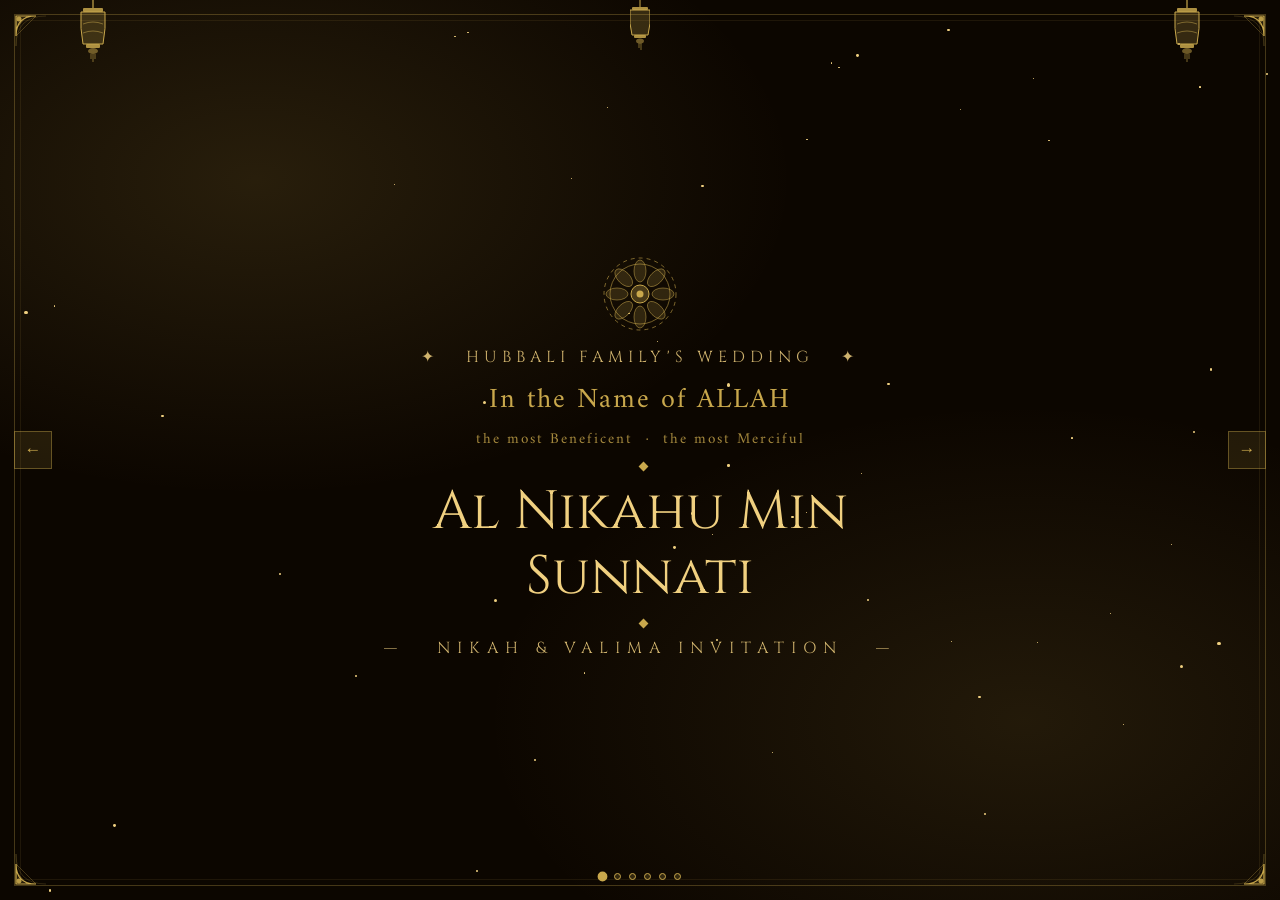
==== commit d5498d1f: "location info" ====
--- a/invitation.html
+++ b/invitation.html
@@ -140,7 +140,7 @@
         <div class="qr-box">
           <img src="[data-uri]" alt="Nikah venue QR code"/>
           <p class="qr-label">Scan for Nikah Venue</p>
-          <a href="https://maps.app.goo.gl/9UXLkg1HqozsdumJ9" target="_blank" class="map-btn">📍 Open in Map</a>
+          <a href="https://maps.app.goo.gl/9UXLkg1HqozsdumJ9" target="_blank" class="map-btn"><svg xmlns="http://www.w3.org/2000/svg" width="13" height="18" viewBox="0 0 14 20" fill="currentColor" style="vertical-align:middle;margin-right:5px;margin-bottom:2px"><path d="M7 0C3.13 0 0 3.13 0 7c0 5.25 7 13 7 13S14 12.25 14 7c0-3.87-3.13-7-7-7zm0 9.5C5.62 9.5 4.5 8.38 4.5 7S5.62 4.5 7 4.5 9.5 5.62 9.5 7 8.38 9.5 7 9.5z"/></svg>Open in Map</a>
         </div>
       </div>
     </div>
@@ -169,7 +169,7 @@
         <div class="qr-box">
           <img src="[data-uri]" alt="Valima venue QR code"/>
           <p class="qr-label">Scan for Valima Venue</p>
-          <a href="https://maps.app.goo.gl/PugBnrK2Nmkq95t78" target="_blank" class="map-btn">📍 Open in Map</a>
+          <a href="https://maps.app.goo.gl/PugBnrK2Nmkq95t78" target="_blank" class="map-btn"><svg xmlns="http://www.w3.org/2000/svg" width="13" height="18" viewBox="0 0 14 20" fill="currentColor" style="vertical-align:middle;margin-right:5px;margin-bottom:2px"><path d="M7 0C3.13 0 0 3.13 0 7c0 5.25 7 13 7 13S14 12.25 14 7c0-3.87-3.13-7-7-7zm0 9.5C5.62 9.5 4.5 8.38 4.5 7S5.62 4.5 7 4.5 9.5 5.62 9.5 7 8.38 9.5 7 9.5z"/></svg>Open in Map</a>
         </div>
       </div>
     </div>
